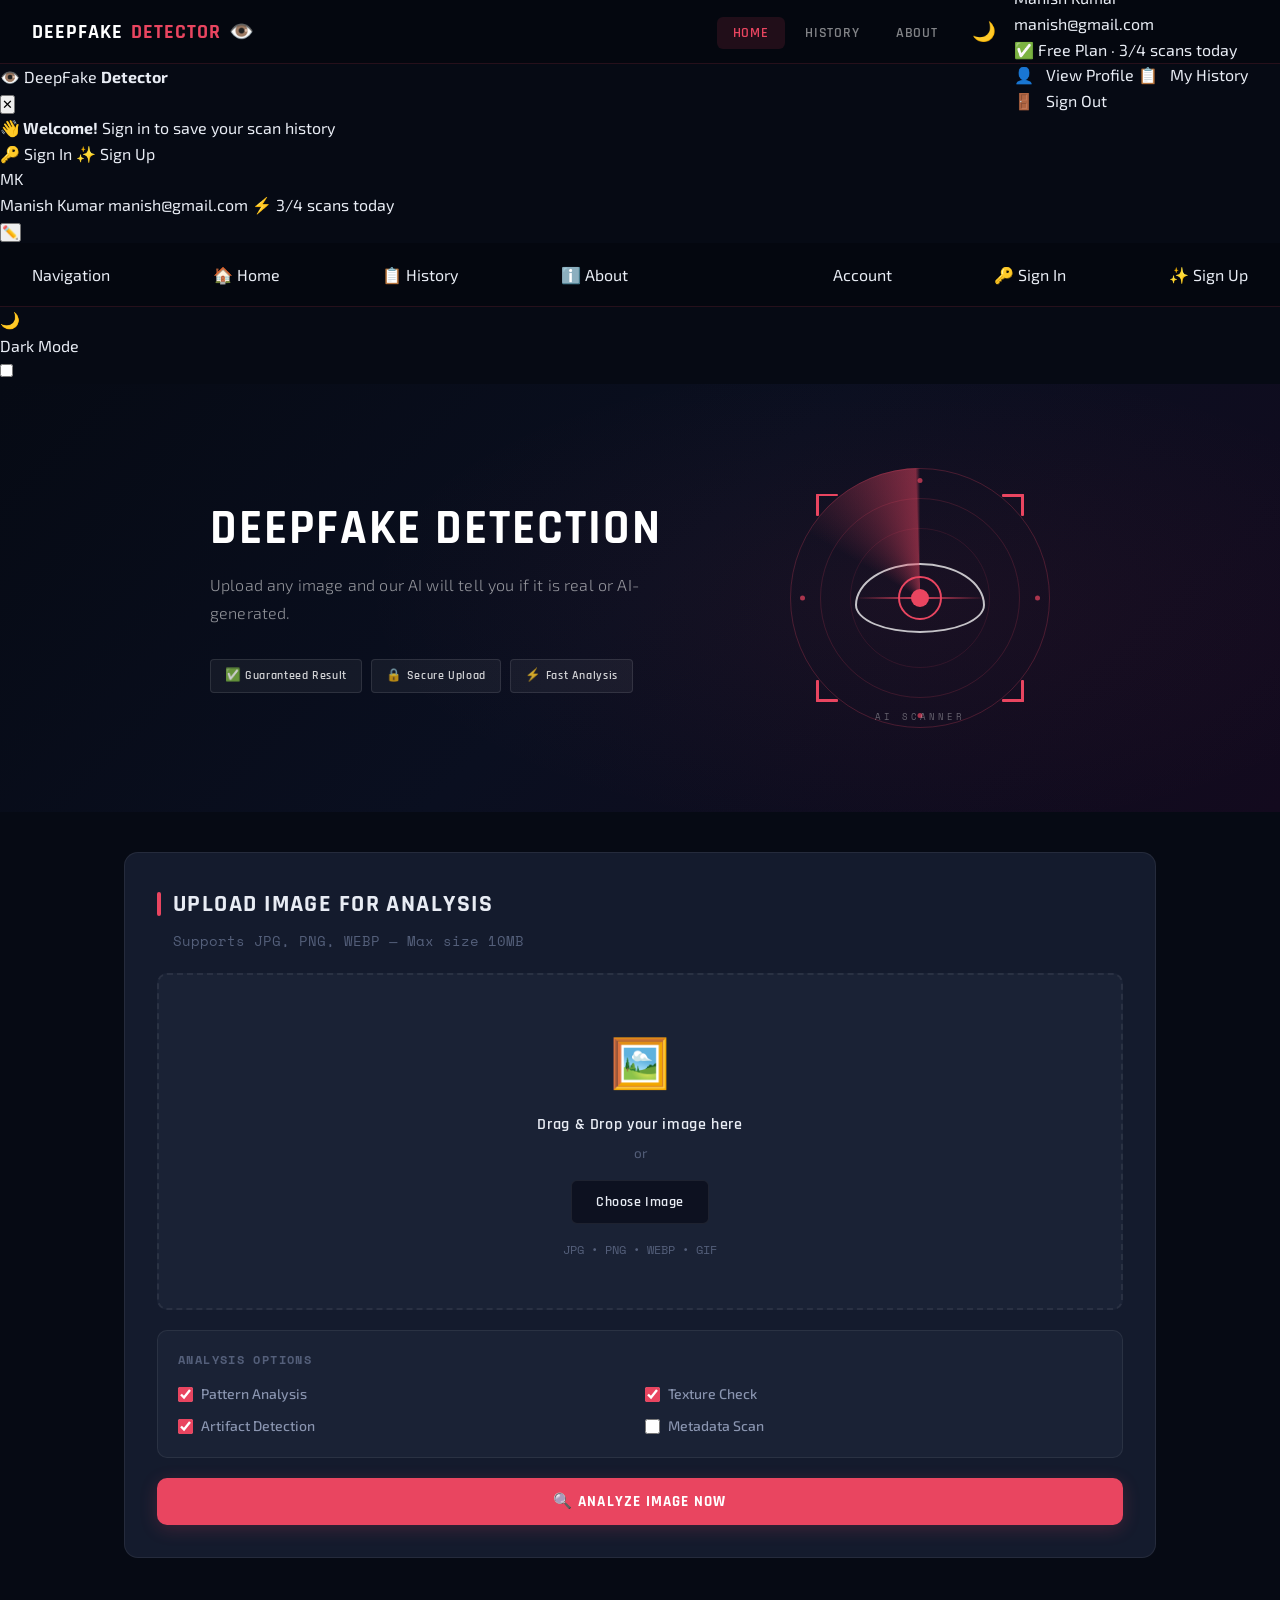
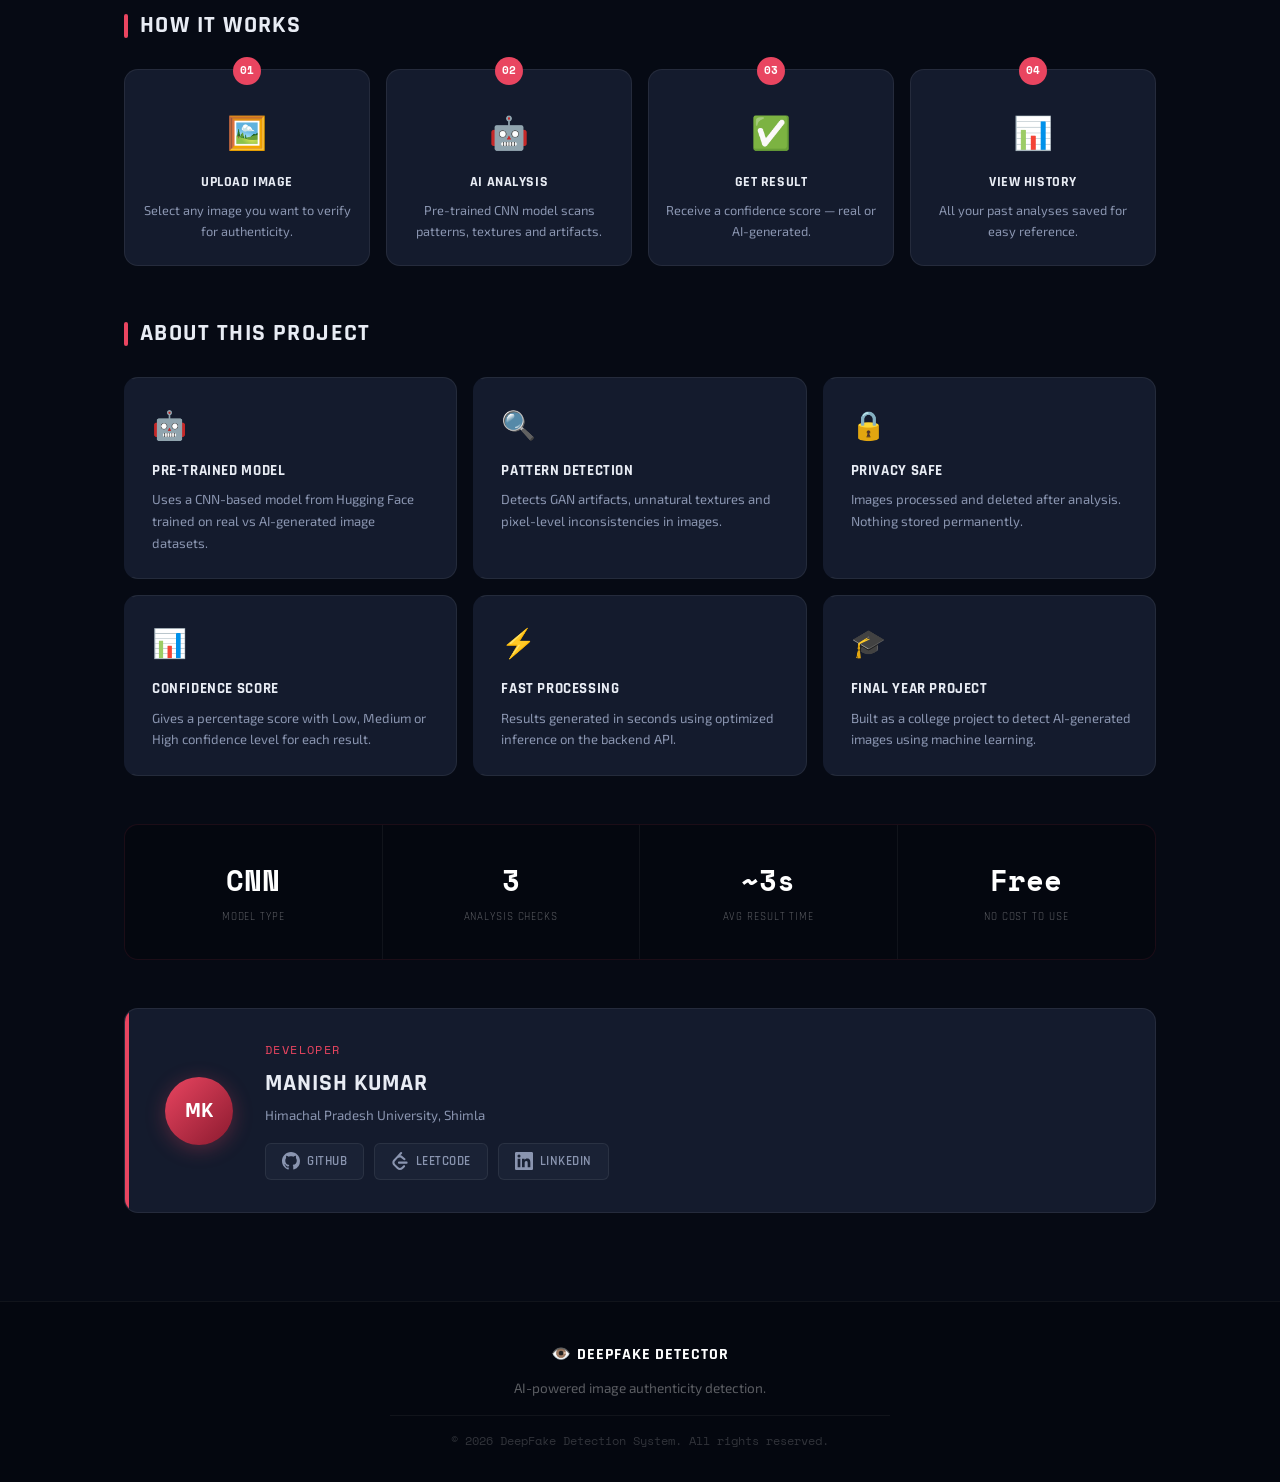
==== frontend/index.html @ dfc689d2 "first commit" ====
<!DOCTYPE html>
<html lang="en" data-theme="dark">
<head>
  <meta charset="UTF-8" />
  <meta name="viewport" content="width=device-width, initial-scale=1.0"/>
  <title>DeepFake Detection System</title>
  <link rel="stylesheet" href="style.css" />
  <link rel="stylesheet" href="hamburger.css" />
  <link rel="stylesheet" href="mobile.css" />
</head>
<body>

  <!-- NAV -->
  <nav>
    <div class="nav-logo">DeepFake <strong>Detector</strong> <span>👁️</span></div>
    <div class="nav-right">
      <ul class="nav-links">
        <li><a href="index.html" class="active">Home</a></li>
        <li><a href="history.html">History</a></li>
        <li><a href="about.html">About</a></li>
      </ul>
      <button class="theme-toggle" id="desktopThemeBtn" onclick="toggleTheme()" aria-label="Toggle theme">
        <span class="theme-icon">🌙</span>
      </button>
      <div class="desktop-profile-wrap">
        <button class="desktop-profile-btn" id="desktopProfileBtn" onclick="toggleDesktopDropdown()">
          <div class="desktop-profile-avatar" id="desktopAvatarText">MK</div>
          <span class="desktop-profile-name" id="desktopProfileName">Manish</span>
          <span style="font-size:10px;color:#e94560;">▾</span>
        </button>
        <div class="desktop-profile-dropdown" id="desktopDropdown">
          <div class="dropdown-user-header">
            <div class="dropdown-user-name" id="dropdownName">Manish Kumar</div>
            <div class="dropdown-user-email" id="dropdownEmail">manish@gmail.com</div>
            <div class="dropdown-user-plan">✅ Free Plan · <span id="dropdownScans">3/4</span> scans today</div>
          </div>
          <a href="profile.html" class="dropdown-item">👤 &nbsp; View Profile</a>
          <a href="history.html" class="dropdown-item">📋 &nbsp; My History</a>
          <div class="dropdown-divider"></div>
          <div class="dropdown-item danger" onclick="signOut()">🚪 &nbsp; Sign Out</div>
        </div>
      </div>
      <!-- HAMBURGER BUTTON -->
      <button class="hamburger-btn" id="hamburgerBtn" onclick="toggleMenu()" aria-label="Open menu">
        <span class="bar"></span>
        <span class="bar"></span>
        <span class="bar"></span>
      </button>
    </div>
  </nav>

  <!-- OVERLAY -->
  <div class="menu-overlay" id="menuOverlay" onclick="closeMenu()"></div>

  <!-- SIDE MENU -->
  <aside class="side-menu" id="sideMenu">
    <div class="menu-header">
      <div class="menu-logo">👁️ DeepFake <strong>Detector</strong></div>
      <button class="menu-close" onclick="closeMenu()">✕</button>
    </div>
    <div class="menu-profile">
      <div class="menu-profile-guest" id="menuGuestSection">
        <div class="menu-guest-text">
          <strong>👋 Welcome!</strong>
          Sign in to save your scan history
        </div>
        <div class="menu-auth-btns">
          <a href="signin.html" class="menu-btn-signin" onclick="closeMenu()">🔑 Sign In</a>
          <a href="signup.html" class="menu-btn-signup" onclick="closeMenu()">✨ Sign Up</a>
        </div>
      </div>
      <div class="menu-profile-user" id="menuUserSection">
        <div class="menu-avatar" id="menuAvatarText">MK</div>
        <div class="menu-user-info">
          <span class="menu-user-name" id="menuUserName">Manish Kumar</span>
          <span class="menu-user-email" id="menuUserEmail">manish@gmail.com</span>
          <span class="menu-scan-badge" id="menuScanBadge">⚡ 3/4 scans today</span>
        </div>
        <button class="menu-edit-btn" onclick="editProfile()">✏️</button>
      </div>
    </div>
    <nav class="menu-nav">
      <div class="menu-section-label">Navigation</div>
      <a href="index.html" class="menu-nav-item active" onclick="closeMenu()">
        <span class="menu-nav-icon">🏠</span>
        <span class="menu-nav-text">Home</span>
      </a>
      <a href="history.html" class="menu-nav-item" onclick="closeMenu()" id="menuHistoryLink">
        <span class="menu-nav-icon">📋</span>
        <span class="menu-nav-text">History</span>
        <span class="menu-nav-badge" id="menuHistoryBadge" style="display:none;">3</span>
      </a>
      <a href="about.html" class="menu-nav-item" onclick="closeMenu()">
        <span class="menu-nav-icon">ℹ️</span>
        <span class="menu-nav-text">About</span>
      </a>
      <a href="profile.html" class="menu-nav-item" id="menuProfileLink" style="display:none;" onclick="closeMenu()">
        <span class="menu-nav-icon">👤</span>
        <span class="menu-nav-text">My Profile</span>
      </a>
      <div class="menu-divider"></div>
      <div class="menu-section-label">Account</div>
      <a href="signin.html" class="menu-nav-item" id="menuSignInLink" onclick="closeMenu()">
        <span class="menu-nav-icon">🔑</span>
        <span class="menu-nav-text">Sign In</span>
      </a>
      <a href="signup.html" class="menu-nav-item" id="menuSignUpLink" onclick="closeMenu()">
        <span class="menu-nav-icon">✨</span>
        <span class="menu-nav-text">Sign Up</span>
      </a>
      <button class="menu-nav-item signout" id="menuSignOutBtn" style="display:none;" onclick="signOut()">
        <span class="menu-nav-icon">🚪</span>
        <span class="menu-nav-text">Sign Out</span>
      </button>
    </nav>
    <div class="menu-footer">
      <div class="theme-row">
        <div class="theme-row-label">
          <div class="theme-row-icon" id="themeRowIcon">🌙</div>
          <span id="themeRowText">Dark Mode</span>
        </div>
        <label class="theme-switch">
          <input type="checkbox" id="themeSwitchInput" onchange="toggleThemeSwitch(this)">
          <span class="theme-slider"></span>
        </label>
      </div>
    </div>
  </aside>

  <!-- HERO -->
  <header class="hero">
    <div class="hero-text">
      <h1>DeepFake Detection</h1>
      <p class="hero-sub">Upload any image and our AI will tell you if it is real or AI-generated.</p>
      <div class="badges">
        <span class="badge">✅ Guaranteed Result</span>
        <span class="badge">🔒 Secure Upload</span>
        <span class="badge">⚡ Fast Analysis</span>
      </div>
    </div>
    <div class="scanner-wrap">
      <div class="scanner-container">
        <div class="ring ring-1"></div>
        <div class="ring ring-2"></div>
        <div class="ring ring-3"></div>
        <div class="eye-outer">
          <div class="eye-inner">
            <div class="iris"><div class="pupil"></div></div>
          </div>
        </div>
        <div class="scan-line"></div>
        <div class="bracket top-left"></div>
        <div class="bracket top-right"></div>
        <div class="bracket bottom-left"></div>
        <div class="bracket bottom-right"></div>
        <div class="radar-sweep"></div>
        <div class="orbit-dot dot-top"></div>
        <div class="orbit-dot dot-right"></div>
        <div class="orbit-dot dot-bottom"></div>
        <div class="orbit-dot dot-left"></div>
        <div class="scanner-label">AI SCANNER</div>
      </div>
    </div>
  </header>

  <main class="container">

    <section class="upload-section">
      <h2>Upload Image for Analysis</h2>
      <p class="section-sub">Supports JPG, PNG, WEBP — Max size 10MB</p>
      <div class="drop-zone" id="dropZone">
        <div id="previewContainer" style="display:none; flex-direction:column; align-items:center; gap:12px; padding:16px; width:100%;">
          <img id="imagePreview" src="" alt="Preview" style="max-width:100%; max-height:260px; border-radius:10px; object-fit:contain; border:2px solid rgba(233,69,96,0.4);" />
          <button onclick="removeImage()" style="background:rgba(239,68,68,0.15); border:1px solid rgba(239,68,68,0.4); color:#ef4444; padding:6px 16px; border-radius:8px; cursor:pointer; font-size:13px;">✕ Remove</button>
          <div id="previewInfo" style="font-size:12px; color:#64748b; font-family:monospace;"></div>
        </div>
        <div id="uploadUI">
          <div class="drop-icon">🖼️</div>
          <p class="drop-title">Drag &amp; Drop your image here</p>
          <p class="drop-sub">or</p>
          <label class="btn-upload" for="imageUpload">Choose Image</label>
          <p class="file-formats">JPG &bull; PNG &bull; WEBP &bull; GIF</p>
        </div>
        <input type="file" id="imageUpload" accept="image/*" />
      </div>
      <div id="errorMsg" style="display:none; margin-top:10px; padding:12px 18px; background:rgba(239,68,68,0.1); border:1px solid rgba(239,68,68,0.3); border-radius:10px; color:#ef4444; font-size:14px; text-align:center;"></div>
      <div class="options-box">
        <h3>Analysis Options</h3>
        <div class="options-grid">
          <div class="option-item"><input type="checkbox" id="opt1" checked /><label for="opt1">Pattern Analysis</label></div>
          <div class="option-item"><input type="checkbox" id="opt2" checked /><label for="opt2">Texture Check</label></div>
          <div class="option-item"><input type="checkbox" id="opt3" checked /><label for="opt3">Artifact Detection</label></div>
          <div class="option-item"><input type="checkbox" id="opt4" /><label for="opt4">Metadata Scan</label></div>
        </div>
      </div>
      <button class="btn-analyze" id="analyzeBtn" onclick="analyzeImage()">🔍 Analyze Image Now</button>
    </section>

    <section class="how-it-works">
      <h2>How It Works</h2>
      <div class="steps-grid">
        <div class="step-card"><div class="step-number">01</div><div class="step-icon">🖼️</div><h4>Upload Image</h4><p>Select any image you want to verify for authenticity.</p></div>
        <div class="step-card"><div class="step-number">02</div><div class="step-icon">🤖</div><h4>AI Analysis</h4><p>Pre-trained CNN model scans patterns, textures and artifacts.</p></div>
        <div class="step-card"><div class="step-number">03</div><div class="step-icon">✅</div><h4>Get Result</h4><p>Receive a confidence score — real or AI-generated.</p></div>
        <div class="step-card"><div class="step-number">04</div><div class="step-icon">📊</div><h4>View History</h4><p>All your past analyses saved for easy reference.</p></div>
      </div>
    </section>

    <section class="features-section">
      <h2>About This Project</h2>
      <div class="features-grid">
        <div class="feature-card"><div class="feature-icon">🤖</div><h4>Pre-trained Model</h4><p>Uses a CNN-based model from Hugging Face trained on real vs AI-generated image datasets.</p></div>
        <div class="feature-card"><div class="feature-icon">🔍</div><h4>Pattern Detection</h4><p>Detects GAN artifacts, unnatural textures and pixel-level inconsistencies in images.</p></div>
        <div class="feature-card"><div class="feature-icon">🔒</div><h4>Privacy Safe</h4><p>Images processed and deleted after analysis. Nothing stored permanently.</p></div>
        <div class="feature-card"><div class="feature-icon">📊</div><h4>Confidence Score</h4><p>Gives a percentage score with Low, Medium or High confidence level for each result.</p></div>
        <div class="feature-card"><div class="feature-icon">⚡</div><h4>Fast Processing</h4><p>Results generated in seconds using optimized inference on the backend API.</p></div>
        <div class="feature-card"><div class="feature-icon">🎓</div><h4>Final Year Project</h4><p>Built as a college project to detect AI-generated images using machine learning.</p></div>
      </div>
    </section>

    <section class="stats-section">
      <div class="stat-box"><div class="stat-number">CNN</div><div class="stat-label">Model Type</div></div>
      <div class="stat-box"><div class="stat-number">3</div><div class="stat-label">Analysis Checks</div></div>
      <div class="stat-box"><div class="stat-number">~3s</div><div class="stat-label">Avg Result Time</div></div>
      <div class="stat-box"><div class="stat-number">Free</div><div class="stat-label">No Cost to Use</div></div>
    </section>

    <section class="developer-section">
      <div class="dev-card">
        <div class="dev-avatar">MK</div>
        <div class="dev-info">
          <p class="dev-role">Developer</p>
          <h3 class="dev-name">Manish Kumar</h3>
          <p class="dev-college">Himachal Pradesh University, Shimla</p>
          <div class="dev-links">
            <a href="https://github.com/ankit252525" target="_blank" class="dev-link">
              <svg width="18" height="18" viewBox="0 0 24 24" fill="currentColor"><path d="M12 0C5.37 0 0 5.37 0 12c0 5.31 3.435 9.795 8.205 11.385.6.105.825-.255.825-.57 0-.285-.015-1.23-.015-2.235-3.015.555-3.795-.735-4.035-1.41-.135-.345-.72-1.41-1.23-1.695-.42-.225-1.02-.78-.015-.795.945-.015 1.62.87 1.845 1.23 1.08 1.815 2.805 1.305 3.495.99.105-.78.42-1.305.765-1.605-2.67-.3-5.46-1.335-5.46-5.925 0-1.305.465-2.385 1.23-3.225-.12-.3-.54-1.53.12-3.18 0 0 1.005-.315 3.3 1.23.96-.27 1.98-.405 3-.405s2.04.135 3 .405c2.295-1.56 3.3-1.23 3.3-1.23.66 1.65.24 2.88.12 3.18.765.84 1.23 1.905 1.23 3.225 0 4.605-2.805 5.625-5.475 5.925.435.375.81 1.095.81 2.22 0 1.605-.015 2.895-.015 3.3 0 .315.225.69.825.57A12.02 12.02 0 0 0 24 12c0-6.63-5.37-12-12-12z"/></svg>
              GitHub
            </a>
            <a href="https://leetcode.com/manishkumar" target="_blank" class="dev-link">
              <svg width="18" height="18" viewBox="0 0 24 24" fill="currentColor"><path d="M13.483 0a1.374 1.374 0 0 0-.961.438L7.116 6.226l-3.854 4.126a5.266 5.266 0 0 0-1.209 2.104 5.35 5.35 0 0 0-.125.513 5.527 5.527 0 0 0 .062 2.362 5.83 5.83 0 0 0 .349 1.017 5.938 5.938 0 0 0 1.271 1.818l4.277 4.193.039.038c2.248 2.165 5.852 2.133 8.063-.074l2.396-2.392c.54-.54.54-1.414.003-1.955a1.378 1.378 0 0 0-1.951-.003l-2.396 2.392a3.021 3.021 0 0 1-4.205.038l-.02-.019-4.276-4.193c-.652-.64-.972-1.469-.948-2.263a2.68 2.68 0 0 1 .066-.523 2.545 2.545 0 0 1 .619-1.164L9.13 8.114c1.058-1.134 3.204-1.27 4.43-.278l3.501 2.831c.593.48 1.461.387 1.94-.207a1.384 1.384 0 0 0-.207-1.943l-3.5-2.831c-.8-.647-1.766-1.045-2.774-1.202l2.015-2.158A1.384 1.384 0 0 0 13.483 0zm-2.866 12.815a1.38 1.38 0 0 0-1.38 1.382 1.38 1.38 0 0 0 1.38 1.382H20.79a1.38 1.38 0 0 0 1.38-1.382 1.38 1.38 0 0 0-1.38-1.382z"/></svg>
              LeetCode
            </a>
            <a href="https://www.linkedin.com/in/manish-kumar-a32762274/" target="_blank" class="dev-link">
              <svg width="18" height="18" viewBox="0 0 24 24" fill="currentColor"><path d="M20.447 20.452h-3.554v-5.569c0-1.328-.027-3.037-1.852-3.037-1.853 0-2.136 1.445-2.136 2.939v5.667H9.351V9h3.414v1.561h.046c.477-.9 1.637-1.85 3.37-1.85 3.601 0 4.267 2.37 4.267 5.455v6.286zM5.337 7.433a2.062 2.062 0 0 1-2.063-2.065 2.064 2.064 0 1 1 2.063 2.065zm1.782 13.019H3.555V9h3.564v11.452zM22.225 0H1.771C.792 0 0 .774 0 1.729v20.542C0 23.227.792 24 1.771 24h20.451C23.2 24 24 23.227 24 22.271V1.729C24 .774 23.2 0 22.222 0h.003z"/></svg>
              LinkedIn
            </a>
          </div>
        </div>
      </div>
    </section>

  </main>

  <footer>
    <div class="footer-content">
      <div class="footer-logo">👁️ DeepFake Detector</div>
      <p class="footer-desc">AI-powered image authenticity detection.</p>
      <p class="footer-copy">&copy; 2026 DeepFake Detection System. All rights reserved.</p>
    </div>
  </footer>

  <script src="hamburger.js"></script>
  <script>
    const API_URL = "http://127.0.0.1:5000/api/analyze";
    let selectedFile = null;

    document.getElementById('imageUpload').addEventListener('change', function(e) {
      if (e.target.files[0]) handleFile(e.target.files[0]);
    });

    const dropZone = document.getElementById('dropZone');
    dropZone.addEventListener('dragover', e => { e.preventDefault(); dropZone.style.borderColor = '#e94560'; });
    dropZone.addEventListener('dragleave', () => { dropZone.style.borderColor = ''; });
    dropZone.addEventListener('drop', e => { e.preventDefault(); dropZone.style.borderColor = ''; if (e.dataTransfer.files[0]) handleFile(e.dataTransfer.files[0]); });
    dropZone.addEventListener('click', e => { if (e.target.tagName === 'BUTTON' || e.target.tagName === 'LABEL') return; if (selectedFile) return; document.getElementById('imageUpload').click(); });

    function handleFile(file) {
      if (!['image/jpeg','image/png','image/webp','image/gif'].includes(file.type)) { showError('❌ Invalid file type. Use JPG, PNG, WEBP or GIF.'); return; }
      if (file.size > 10*1024*1024) { showError('❌ File too large. Max 10MB.'); return; }
      hideError();
      selectedFile = file;
      const reader = new FileReader();
      reader.onload = e => {
        document.getElementById('imagePreview').src = e.target.result;
        const size = file.size > 1024*1024 ? (file.size/(1024*1024)).toFixed(2)+' MB' : (file.size/1024).toFixed(1)+' KB';
        document.getElementById('previewInfo').textContent = `📄 ${file.name}  •  📦 ${size}  •  🖼️ ${file.type.split('/')[1].toUpperCase()}`;
        document.getElementById('previewContainer').style.display = 'flex';
        document.getElementById('uploadUI').style.display = 'none';
      };
      reader.readAsDataURL(file);
    }

    function removeImage() {
      selectedFile = null;
      document.getElementById('imageUpload').value = '';
      document.getElementById('imagePreview').src = '';
      document.getElementById('previewContainer').style.display = 'none';
      document.getElementById('uploadUI').style.display = 'block';
      hideError();
    }

    function showError(msg) { const el = document.getElementById('errorMsg'); el.textContent = msg; el.style.display = 'block'; }
    function hideError() { document.getElementById('errorMsg').style.display = 'none'; }

    async function analyzeImage() {
      if (!selectedFile) { showError('⚠️ Please select an image first.'); return; }
      const btn = document.getElementById('analyzeBtn');
      btn.textContent = '⏳ Analyzing...';
      btn.style.background = '#374151';
      btn.style.pointerEvents = 'none';
      hideError();
      try {
        const formData = new FormData();
        formData.append('image', selectedFile);
        const response = await fetch(API_URL, { method: 'POST', body: formData });
        const data = await response.json();
        if (!response.ok || !data.success) throw new Error(data.error || 'API error.');
        localStorage.setItem('deepfake_result', JSON.stringify(data));
        const reader = new FileReader();
        reader.onload = e => { localStorage.setItem('deepfake_image', e.target.result); window.location.href = 'result.html'; };
        reader.readAsDataURL(selectedFile);
      } catch (err) {
        btn.textContent = '🔍 Analyze Image Now';
        btn.style.background = '';
        btn.style.pointerEvents = '';
        showError('❌ ' + err.message + ' — Make sure Flask server is running.');
      }
    }
  </script>

</body>
</html>
---- frontend/style.css ----
@import url('https://fonts.googleapis.com/css2?family=Space+Mono:wght@400;700&family=Rajdhani:wght@400;500;600;700&family=Exo+2:wght@300;400;500;600;700;800&display=swap');

/* ── DARK THEME ── */
:root, [data-theme="dark"] {
  --bg: #060a14;
  --bg2: #0d1120;
  --bg3: #131928;
  --surface: #141b2d;
  --surface2: #1a2235;
  --border: rgba(255,255,255,0.07);
  --text: #e8ecf4;
  --text2: #8a95b0;
  --text3: #545f7a;
  --accent: #e94560;
  --accent-glow: rgba(233,69,96,0.2);
  --accent2: #00d4ff;
  --nav-bg: #04070f;
}

/* ── LIGHT THEME ── */
[data-theme="light"] {
  --bg: #f0f2f7;
  --bg2: #ffffff;
  --bg3: #e4e8f0;
  --surface: #ffffff;
  --surface2: #f6f8fc;
  --border: rgba(0,0,0,0.08);
  --text: #0f1624;
  --text2: #4a5470;
  --text3: #8a95b0;
  --accent: #e94560;
  --accent-glow: rgba(233,69,96,0.15);
  --accent2: #0099cc;
  --nav-bg: #04070f;
}

/* ── RESET ── */
*, *::before, *::after { margin: 0; padding: 0; box-sizing: border-box; }
html { scroll-behavior: smooth; }
body { font-family: 'Exo 2', sans-serif; background: var(--bg); color: var(--text); font-size: 16px; line-height: 1.6; transition: background 0.3s, color 0.3s; }
a { text-decoration: none; color: inherit; }
ul { list-style: none; }
input[type="file"] { display: none; }

/* ── NAVBAR ── */
nav {
  display: flex;
  align-items: center;
  justify-content: space-between;
  padding: 0 2rem;
  height: 64px;
  background: var(--nav-bg);
  border-bottom: 1px solid rgba(233,69,96,0.15);
  position: sticky;
  top: 0;
  z-index: 100;
}
.nav-logo { display: flex; align-items: center; gap: 8px; font-family: 'Rajdhani', sans-serif; font-size: 1.25rem; font-weight: 700; color: #fff; letter-spacing: 0.05em; text-transform: uppercase; }
.nav-logo strong { color: var(--accent); }
.nav-right { display: flex; align-items: center; gap: 0.75rem; }
.nav-links { display: flex; gap: 0.25rem; }
.nav-links a { padding: 7px 16px; font-size: 0.875rem; font-weight: 600; font-family: 'Rajdhani', sans-serif; letter-spacing: 0.06em; text-transform: uppercase; color: rgba(255,255,255,0.5); border-radius: 6px; transition: all 0.2s; }
.nav-links a:hover { color: #fff; background: rgba(255,255,255,0.07); }
.nav-links a.active { color: var(--accent); background: rgba(233,69,96,0.12); }

/* ── THEME TOGGLE (desktop) ── */
.theme-toggle { background: transparent; border: none; padding: 6px; font-size: 1.2rem; cursor: pointer; color: #fff; border-radius: 50%; width: 36px; height: 36px; display: flex; align-items: center; justify-content: center; transition: background 0.2s, transform 0.2s; line-height: 1; }
.theme-toggle:hover { background: rgba(233,69,96,0.15); transform: rotate(20deg); }

/* ── HAMBURGER BUTTON ──
   IMPORTANT: defined here (outside media query) so reset doesn't collapse .bar spans
── */
.hamburger-btn {
  display: none;
  flex-direction: column;
  justify-content: center;
  align-items: center;
  gap: 5px;
  width: 38px;
  height: 38px;
  background: rgba(233,69,96,0.15);
  border: 1px solid rgba(233,69,96,0.4);
  border-radius: 8px;
  cursor: pointer;
  padding: 0;
  flex-shrink: 0;
}

.hamburger-btn .bar {
  display: block;
  width: 20px;
  height: 2px;
  background: #ffffff;
  border-radius: 2px;
  transition: all 0.3s ease;
  transform-origin: center;
}

.hamburger-btn.open .bar:nth-child(1) { transform: translateY(7px) rotate(45deg); }
.hamburger-btn.open .bar:nth-child(2) { opacity: 0; }
.hamburger-btn.open .bar:nth-child(3) { transform: translateY(-7px) rotate(-45deg); }

/* Show hamburger on mobile */
@media (max-width: 768px) {
  nav {
    position: fixed;
    top: 0; left: 0; right: 0;
    height: 56px;
    padding: 0 16px;
    z-index: 100;
  }
  .nav-links { display: none; }
  .theme-toggle { display: none; }
  .desktop-profile-wrap { display: none; }
  .hamburger-btn { display: flex; }
}

/* ── HERO ── */
.hero { background: linear-gradient(135deg, #060a14 0%, #0a0f20 50%, #130a1e 100%); padding: 4rem 2rem; display: flex; align-items: center; justify-content: center; gap: 5rem; flex-wrap: wrap; position: relative; overflow: hidden; }
.hero::before { content: ''; position: absolute; inset: 0; background: radial-gradient(ellipse 60% 80% at 70% 50%, rgba(233,69,96,0.06) 0%, transparent 70%); pointer-events: none; }
.hero-text { max-width: 480px; position: relative; }
.hero h1 { font-family: 'Rajdhani', sans-serif; font-size: clamp(2rem, 4.5vw, 3rem); font-weight: 700; color: #fff; letter-spacing: 0.04em; line-height: 1.1; margin-bottom: 1rem; text-transform: uppercase; }
.hero-sub { font-size: 1rem; font-weight: 300; color: rgba(255,255,255,0.55); margin-bottom: 2rem; line-height: 1.75; letter-spacing: 0.01em; }
.badges { display: flex; flex-wrap: wrap; gap: 0.6rem; }
.badge { padding: 6px 14px; background: rgba(255,255,255,0.05); border: 1px solid rgba(255,255,255,0.1); border-radius: 4px; font-size: 0.78rem; font-weight: 600; font-family: 'Rajdhani', sans-serif; letter-spacing: 0.05em; color: rgba(255,255,255,0.8); }

/* ── SCANNER ── */
.scanner-wrap { display: flex; align-items: center; justify-content: center; width: 300px; height: 300px; flex-shrink: 0; }
.scanner-container { position: relative; width: 260px; height: 260px; display: flex; align-items: center; justify-content: center; }
.ring { position: absolute; border-radius: 50%; border: 1.5px solid rgba(233,69,96,0.25); animation: ringPulse 3s ease-in-out infinite; }
.ring-1 { width: 260px; height: 260px; }
.ring-2 { width: 200px; height: 200px; animation-delay: 0.4s; border-color: rgba(233,69,96,0.18); }
.ring-3 { width: 140px; height: 140px; animation-delay: 0.8s; border-color: rgba(233,69,96,0.12); }
@keyframes ringPulse { 0%,100% { opacity:0.5; transform:scale(1); } 50% { opacity:1; transform:scale(1.03); } }
.radar-sweep { position: absolute; width: 260px; height: 260px; border-radius: 50%; background: conic-gradient(from 0deg, transparent 300deg, rgba(233,69,96,0.25) 330deg, rgba(233,69,96,0.5) 358deg, transparent 360deg); animation: radarSpin 3s linear infinite; }
@keyframes radarSpin { to { transform: rotate(360deg); } }
.eye-outer { position: absolute; width: 130px; height: 70px; border: 2.5px solid rgba(255,255,255,0.75); border-radius: 50% 50% 50% 50% / 60% 60% 40% 40%; display: flex; align-items: center; justify-content: center; overflow: hidden; animation: eyeBlink 4s ease-in-out infinite; }
@keyframes eyeBlink { 0%,85%,100% { transform:scaleY(1); } 90% { transform:scaleY(0.08); } }
.eye-inner { width: 50px; height: 50px; border-radius: 50%; display: flex; align-items: center; justify-content: center; }
.iris { width: 44px; height: 44px; border-radius: 50%; border: 2.5px solid var(--accent); display: flex; align-items: center; justify-content: center; animation: irisGlow 2s ease-in-out infinite alternate; }
@keyframes irisGlow { from { box-shadow:0 0 6px rgba(233,69,96,0.4); } to { box-shadow:0 0 18px rgba(233,69,96,0.9),0 0 30px rgba(233,69,96,0.4); } }
.pupil { width: 18px; height: 18px; border-radius: 50%; background: var(--accent); animation: pupilPulse 2s ease-in-out infinite alternate; }
@keyframes pupilPulse { from { transform:scale(0.85); opacity:0.8; } to { transform:scale(1); opacity:1; } }
.scan-line { position: absolute; width: 130px; height: 2px; background: linear-gradient(90deg, transparent, rgba(233,69,96,0.9), transparent); animation: scanMove 2.5s ease-in-out infinite; }
@keyframes scanMove { 0% { transform:translateY(-28px); opacity:0; } 15% { opacity:1; } 85% { opacity:1; } 100% { transform:translateY(28px); opacity:0; } }
.bracket { position: absolute; width: 22px; height: 22px; }
.bracket::before,.bracket::after { content:''; position:absolute; background:var(--accent); border-radius:1px; }
.bracket::before { width:100%; height:2.5px; top:0; }
.bracket::after { width:2.5px; height:100%; top:0; }
.top-left { top:26px; left:26px; }
.top-right { top:26px; right:26px; transform:scaleX(-1); }
.bottom-left { bottom:26px; left:26px; transform:scaleY(-1); }
.bottom-right { bottom:26px; right:26px; transform:scale(-1); }
.orbit-dot { position:absolute; width:5px; height:5px; background:rgba(233,69,96,0.7); border-radius:50%; animation:dotGlow 2s ease-in-out infinite alternate; }
@keyframes dotGlow { from { opacity:0.4; } to { opacity:1; box-shadow:0 0 6px rgba(233,69,96,0.8); } }
.dot-top { top:10px; left:50%; transform:translateX(-50%); }
.dot-right { right:10px; top:50%; transform:translateY(-50%); animation-delay:0.5s; }
.dot-bottom { bottom:10px; left:50%; transform:translateX(-50%); animation-delay:1s; }
.dot-left { left:10px; top:50%; transform:translateY(-50%); animation-delay:1.5s; }
.scanner-label { position:absolute; bottom:4px; left:50%; transform:translateX(-50%); font-family:'Space Mono',monospace; font-size:9px; letter-spacing:3px; color:rgba(255,255,255,0.35); white-space:nowrap; }

/* ── CONTAINER ── */
.container { max-width: 1080px; margin: 0 auto; padding: 2.5rem 1.5rem; }

/* ── SECTION H2 ── */
section h2 { font-family:'Rajdhani',sans-serif; font-size:1.5rem; font-weight:700; color:var(--text); margin-bottom:1.5rem; display:flex; align-items:center; gap:12px; text-transform:uppercase; letter-spacing:0.06em; }
section h2::before { content:''; display:inline-block; width:4px; height:24px; background:var(--accent); border-radius:99px; flex-shrink:0; }

/* ── UPLOAD ── */
.upload-section { background:var(--surface); border:1px solid var(--border); border-radius:14px; padding:2rem; margin-bottom:3rem; }
.section-sub { font-size:0.85rem; color:var(--text3); margin-top:-1rem; margin-bottom:20px; padding-left:16px; font-family:'Space Mono',monospace; }
.drop-zone { border:2px dashed var(--border); border-radius:10px; background:var(--surface2); padding:3rem 2rem; text-align:center; cursor:pointer; margin-bottom:1.25rem; transition:all 0.2s; }
.drop-zone:hover { border-color:var(--accent); background:rgba(233,69,96,0.04); }
.drop-icon { font-size:3rem; margin-bottom:0.75rem; }
.drop-title { font-size:1rem; font-weight:600; font-family:'Rajdhani',sans-serif; letter-spacing:0.04em; color:var(--text); margin-bottom:0.3rem; }
.drop-sub { font-size:0.85rem; color:var(--text3); margin-bottom:1rem; }
.btn-upload { display:inline-block; background:var(--bg2); color:var(--text); border:1px solid var(--border); padding:10px 24px; border-radius:6px; font-size:0.875rem; font-weight:600; font-family:'Rajdhani',sans-serif; letter-spacing:0.04em; cursor:pointer; transition:all 0.2s; margin-bottom:1rem; }
.btn-upload:hover { background:var(--accent); color:#fff; border-color:var(--accent); }
.file-formats { font-size:0.75rem; color:var(--text3); font-family:'Space Mono',monospace; }
.options-box { background:var(--surface2); border:1px solid var(--border); border-radius:10px; padding:1.25rem; margin-bottom:1.25rem; }
.options-box h3 { font-size:0.72rem; font-weight:700; color:var(--text3); text-transform:uppercase; letter-spacing:0.12em; margin-bottom:0.875rem; font-family:'Space Mono',monospace; }
.options-grid { display:grid; grid-template-columns:repeat(2,1fr); gap:0.6rem; }
.option-item { display:flex; align-items:center; gap:8px; font-size:0.875rem; color:var(--text2); }
.option-item input[type="checkbox"] { display:block; width:15px; height:15px; accent-color:var(--accent); flex-shrink:0; }
.option-item label { cursor:pointer; font-weight:500; }
.btn-analyze { width:100%; padding:14px; background:var(--accent); color:#fff; border:none; border-radius:10px; font-size:0.95rem; font-weight:700; font-family:'Rajdhani',sans-serif; letter-spacing:0.08em; text-transform:uppercase; cursor:pointer; transition:all 0.2s; box-shadow:0 4px 18px var(--accent-glow); }
.btn-analyze:hover { background:#d63651; transform:translateY(-2px); }

/* ── STEPS ── */
.how-it-works { margin-bottom:3rem; }
.steps-grid { display:grid; grid-template-columns:repeat(4,1fr); gap:1rem; }
.step-card { background:var(--surface); border:1px solid var(--border); border-radius:14px; padding:1.75rem 1rem 1.5rem; text-align:center; position:relative; transition:all 0.2s; }
.step-card:hover { transform:translateY(-3px); border-color:rgba(233,69,96,0.3); }
.step-number { position:absolute; top:-13px; left:50%; transform:translateX(-50%); background:var(--accent); color:#fff; width:28px; height:28px; border-radius:50%; display:flex; align-items:center; justify-content:center; font-size:0.68rem; font-weight:700; font-family:'Space Mono',monospace; }
.step-icon { font-size:2rem; margin:0.5rem 0 0.875rem; }
.step-card h4 { font-size:0.9rem; font-weight:700; font-family:'Rajdhani',sans-serif; letter-spacing:0.04em; text-transform:uppercase; color:var(--text); margin-bottom:0.4rem; }
.step-card p { font-size:0.8rem; color:var(--text2); line-height:1.6; }

/* ── FEATURES ── */
.features-section { margin-bottom:3rem; }
.features-grid { display:grid; grid-template-columns:repeat(3,1fr); gap:1rem; }
.feature-card { background:var(--surface); border:1px solid var(--border); border-left:4px solid transparent; border-radius:14px; padding:1.5rem; transition:all 0.2s; }
.feature-card:hover { border-left-color:var(--accent); transform:translateY(-2px); }
.feature-icon { font-size:1.75rem; margin-bottom:0.75rem; }
.feature-card h4 { font-size:0.95rem; font-weight:700; font-family:'Rajdhani',sans-serif; letter-spacing:0.04em; text-transform:uppercase; color:var(--text); margin-bottom:0.4rem; }
.feature-card p { font-size:0.82rem; color:var(--text2); line-height:1.65; }

/* ── STATS ── */
.stats-section { display:grid; grid-template-columns:repeat(4,1fr); background:#04070f; border-radius:14px; overflow:hidden; margin-bottom:3rem; border:1px solid rgba(233,69,96,0.1); }
.stat-box { padding:2rem 1rem; text-align:center; border-right:1px solid rgba(255,255,255,0.05); transition:background 0.2s; }
.stat-box:last-child { border-right:none; }
.stat-box:hover { background:rgba(233,69,96,0.04); }
.stat-number { font-family:'Space Mono',monospace; font-size:1.8rem; font-weight:700; color:#fff; margin-bottom:0.4rem; }
.stat-label { font-size:0.7rem; color:rgba(255,255,255,0.35); text-transform:uppercase; letter-spacing:0.08em; font-family:'Rajdhani',sans-serif; }

/* ── DEVELOPER ── */
.developer-section { margin-bottom:3rem; }
.dev-card { background:var(--surface); border:1px solid var(--border); border-radius:14px; padding:2rem 2.5rem; display:flex; align-items:center; gap:2rem; position:relative; overflow:hidden; }
.dev-card::before { content:''; position:absolute; left:0; top:0; bottom:0; width:4px; background:var(--accent); border-radius:4px 0 0 4px; }
.dev-avatar { width:68px; height:68px; border-radius:50%; background:linear-gradient(135deg,var(--accent),#8b1a2f); display:flex; align-items:center; justify-content:center; font-family:'Rajdhani',sans-serif; font-size:1.4rem; font-weight:700; color:#fff; flex-shrink:0; box-shadow:0 4px 20px rgba(233,69,96,0.3); }
.dev-info { flex:1; }
.dev-role { font-size:0.72rem; font-family:'Space Mono',monospace; color:var(--accent); text-transform:uppercase; letter-spacing:0.12em; margin-bottom:0.25rem; }
.dev-name { font-family:'Rajdhani',sans-serif; font-size:1.5rem; font-weight:700; color:var(--text); letter-spacing:0.04em; text-transform:uppercase; margin-bottom:0.2rem; }
.dev-college { font-size:0.83rem; color:var(--text2); margin-bottom:1rem; }
.dev-links { display:flex; gap:0.6rem; flex-wrap:wrap; }
.dev-link { display:inline-flex; align-items:center; gap:7px; padding:7px 16px; border:1px solid var(--border); border-radius:6px; background:var(--surface2); color:var(--text2); font-size:0.82rem; font-weight:600; font-family:'Rajdhani',sans-serif; letter-spacing:0.04em; text-transform:uppercase; transition:all 0.2s; }
.dev-link:hover { background:var(--accent); color:#fff; border-color:var(--accent); transform:translateY(-2px); }
.dev-link svg { flex-shrink:0; }

/* ── FOOTER ── */
footer { background:#04070f; border-top:1px solid rgba(255,255,255,0.05); padding:2.5rem 1.5rem 2rem; }
.footer-content { max-width:500px; margin:0 auto; text-align:center; }
.footer-logo { font-family:'Rajdhani',sans-serif; font-size:1rem; font-weight:700; color:#fff; letter-spacing:0.06em; text-transform:uppercase; margin-bottom:0.6rem; }
.footer-desc { font-size:0.85rem; color:rgba(255,255,255,0.35); margin-bottom:1rem; }
.footer-copy { font-size:0.72rem; color:rgba(255,255,255,0.18); border-top:1px solid rgba(255,255,255,0.05); padding-top:1rem; margin-top:1rem; font-family:'Space Mono',monospace; }

/* ── SCROLLBAR ── */
::-webkit-scrollbar { width:6px; }
::-webkit-scrollbar-track { background:var(--bg2); }
::-webkit-scrollbar-thumb { background:#2a3347; border-radius:4px; }
::-webkit-scrollbar-thumb:hover { background:var(--accent); }
::selection { background:rgba(233,69,96,0.2); }
---- frontend/mobile.css ----
/* mobile.css — No hamburger conflicts, z-index clean */

/* NAV — fixed mobile, z-index BELOW overlay+sidemenu */
@media (max-width: 768px) {
  nav {
    position: fixed !important;
    top: 0 !important; left: 0 !important; right: 0 !important;
    height: 56px !important;
    padding: 0 16px !important;
    z-index: 100 !important;
    background: rgba(4,7,15,0.97) !important;
    backdrop-filter: blur(14px) !important;
  }
  .nav-logo { font-size: 15px !important; }
  .nav-right { gap: 8px !important; }
}

/* HERO */
@media (max-width: 900px) {
  .hero {
    flex-direction: column-reverse !important;
    padding: 72px 20px 32px !important;
    text-align: center !important;
    gap: 20px !important;
    min-height: auto !important;
    align-items: center !important;
  }
  .scanner-wrap { width: 100% !important; display: flex !important; justify-content: center !important; }
  .scanner-container { width: 210px !important; height: 210px !important; }
  .ring-1 { width: 210px !important; height: 210px !important; }
  .ring-2 { width: 160px !important; height: 160px !important; }
  .ring-3 { width: 110px !important; height: 110px !important; }
  .radar-sweep { width: 210px !important; height: 210px !important; }
  .eye-outer { width: 100px !important; height: 55px !important; }
  .scan-line { width: 100px !important; }
  .hero-text { max-width: 100% !important; }
  .hero-text h1 { font-size: clamp(1.5rem, 7vw, 2rem) !important; line-height: 1.15 !important; }
  .hero-sub { font-size: 13px !important; margin: 6px 0 14px !important; }
  .badges { justify-content: center !important; flex-wrap: wrap !important; gap: 6px !important; }
  .badge { font-size: 11px !important; padding: 5px 10px !important; border-radius: 20px !important; }
}

/* UPLOAD */
@media (max-width: 768px) {
  .upload-section { padding: 18px 14px !important; border-radius: 14px !important; margin-bottom: 18px !important; }
  .upload-section h2 { font-size: 1.1rem !important; }
  .section-sub { font-size: 12px !important; margin-bottom: 12px !important; }
  .drop-zone { padding: 20px 12px !important; border-radius: 12px !important; }
  .drop-icon { font-size: 28px !important; }
  .drop-title { font-size: 14px !important; }
  .drop-sub { font-size: 12px !important; }
  .btn-upload { padding: 9px 22px !important; font-size: 13px !important; }
  .file-formats { font-size: 11px !important; }
  .options-box { padding: 12px !important; border-radius: 10px !important; margin-top: 12px !important; }
  .options-box h3 { font-size: 11px !important; margin-bottom: 8px !important; }
  .options-grid { grid-template-columns: 1fr 1fr !important; gap: 6px !important; }
  .option-item label { font-size: 12px !important; }
  .btn-analyze { font-size: 14px !important; padding: 13px !important; border-radius: 10px !important; margin-top: 12px !important; }
}

/* STEPS */
@media (max-width: 768px) {
  .steps-grid { grid-template-columns: 1fr 1fr !important; gap: 10px !important; }
  .step-card { padding: 14px 10px !important; border-radius: 12px !important; }
  .step-number { font-size: 18px !important; }
  .step-icon { font-size: 20px !important; }
  .step-card h4 { font-size: 12px !important; }
  .step-card p { font-size: 11px !important; }
}

/* FEATURES */
@media (max-width: 768px) {
  .features-grid { grid-template-columns: 1fr 1fr !important; gap: 10px !important; }
  .feature-card { padding: 14px 10px !important; border-radius: 12px !important; }
  .feature-icon { font-size: 22px !important; }
  .feature-card h4 { font-size: 12px !important; }
  .feature-card p { font-size: 11px !important; }
}

/* STATS */
@media (max-width: 768px) {
  .stats-section { grid-template-columns: 1fr 1fr !important; }
  .stat-box { padding: 16px 8px !important; }
  .stat-number { font-size: 1.5rem !important; }
  .stat-label { font-size: 10px !important; }
}

/* DEV */
@media (max-width: 768px) {
  .dev-card { flex-direction: column !important; align-items: center !important; text-align: center !important; padding: 20px 16px !important; gap: 12px !important; }
  .dev-card::before { top: 0 !important; left: 0 !important; right: 0 !important; bottom: auto !important; width: auto !important; height: 4px !important; border-radius: 14px 14px 0 0 !important; }
  .dev-avatar { width: 56px !important; height: 56px !important; font-size: 18px !important; }
  .dev-name { font-size: 1rem !important; }
  .dev-college { font-size: 12px !important; }
  .dev-links { justify-content: center !important; flex-wrap: wrap !important; gap: 7px !important; }
  .dev-link { font-size: 12px !important; padding: 6px 12px !important; }
}

/* FOOTER */
@media (max-width: 768px) {
  footer { padding: 20px 16px 28px !important; text-align: center !important; }
  .footer-logo { font-size: 13px !important; }
  .footer-desc { font-size: 12px !important; }
  .footer-copy { font-size: 11px !important; }
}

/* RESULT PAGE */
@media (max-width: 768px) {
  .result-main { padding: 70px 14px 110px !important; }
  .result-topbar { flex-direction: column !important; align-items: stretch !important; text-align: center !important; gap: 10px !important; margin-bottom: 16px !important; }
  .result-heading { font-size: 1.2rem !important; }
  .result-grid { grid-template-columns: 1fr !important; gap: 14px !important; }
  .result-card { padding: 14px !important; border-radius: 14px !important; }
  .image-meta { grid-template-columns: 1fr 1fr !important; gap: 6px !important; }
  .score-display { flex-direction: column !important; align-items: center !important; gap: 14px !important; }
  .score-ring-wrap { width: 110px !important; height: 110px !important; }
  .score-number { font-size: 24px !important; }
  .score-legend { width: 100% !important; }
  .breakdown-name { font-size: 12px !important; }
  .breakdown-note { font-size: 11px !important; }
  .report-grid { grid-template-columns: 1fr !important; gap: 12px !important; }
  .report-footer-strip { flex-direction: column !important; gap: 5px !important; font-size: 11px !important; }
  .action-row {
    position: fixed !important;
    bottom: 0 !important; left: 0 !important; right: 0 !important;
    flex-direction: row !important; flex-wrap: wrap !important;
    gap: 6px !important; padding: 10px 12px !important;
    background: rgba(4,7,15,0.97) !important;
    backdrop-filter: blur(14px) !important;
    border-top: 1px solid rgba(233,69,96,0.12) !important;
    z-index: 90 !important;
  }
  .btn-action { flex: 1 !important; min-width: 120px !important; justify-content: center !important; padding: 10px 6px !important; font-size: 12px !important; }
  .btn-action.primary { flex: 100% !important; order: -1 !important; padding: 13px !important; font-size: 14px !important; }
}

/* TABLET */
@media (min-width: 769px) and (max-width: 1024px) {
  .steps-grid { grid-template-columns: repeat(2,1fr) !important; }
  .features-grid { grid-template-columns: repeat(3,1fr) !important; }
  .result-grid { grid-template-columns: 1fr !important; }
  .container { padding: 0 24px !important; }
}

/* SMALL SCREENS */
@media (max-width: 380px) {
  .options-grid { grid-template-columns: 1fr !important; }
  .stats-section { grid-template-columns: 1fr !important; }
  .steps-grid { grid-template-columns: 1fr !important; }
  .features-grid { grid-template-columns: 1fr !important; }
}
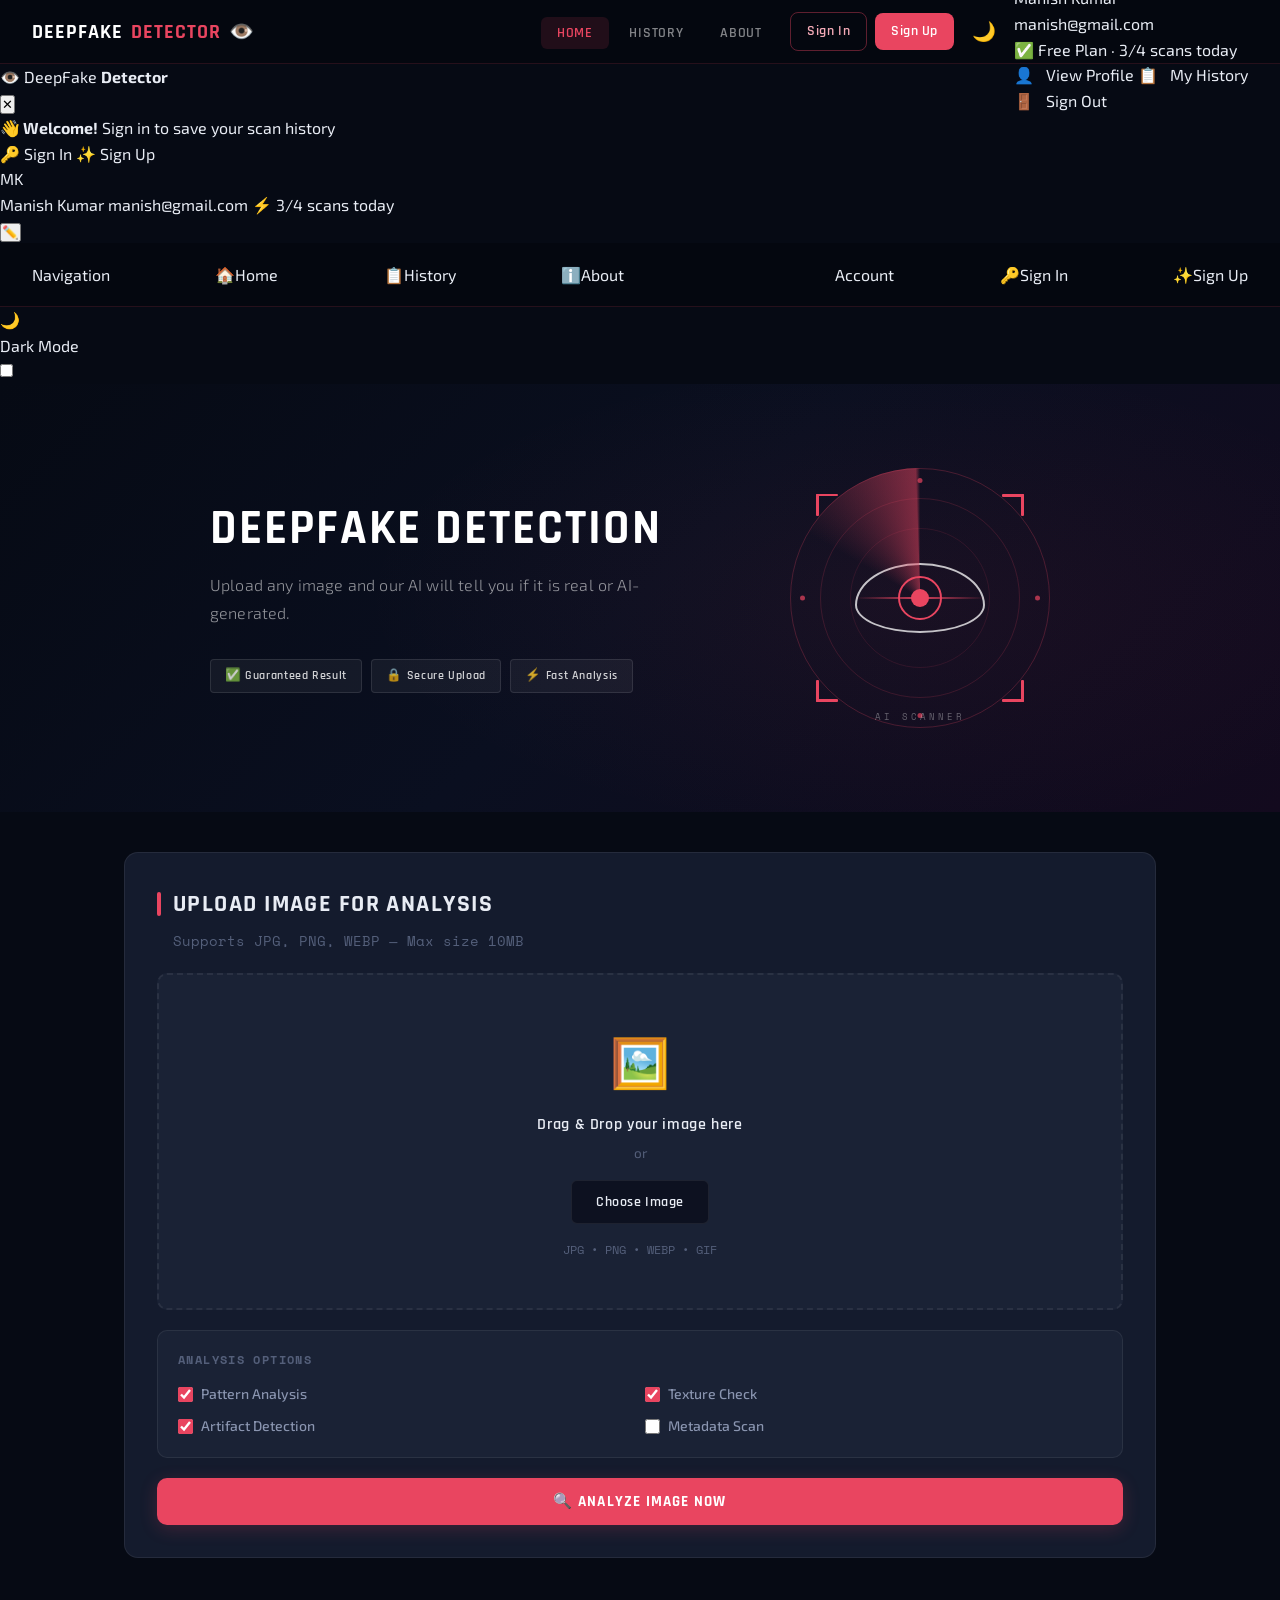
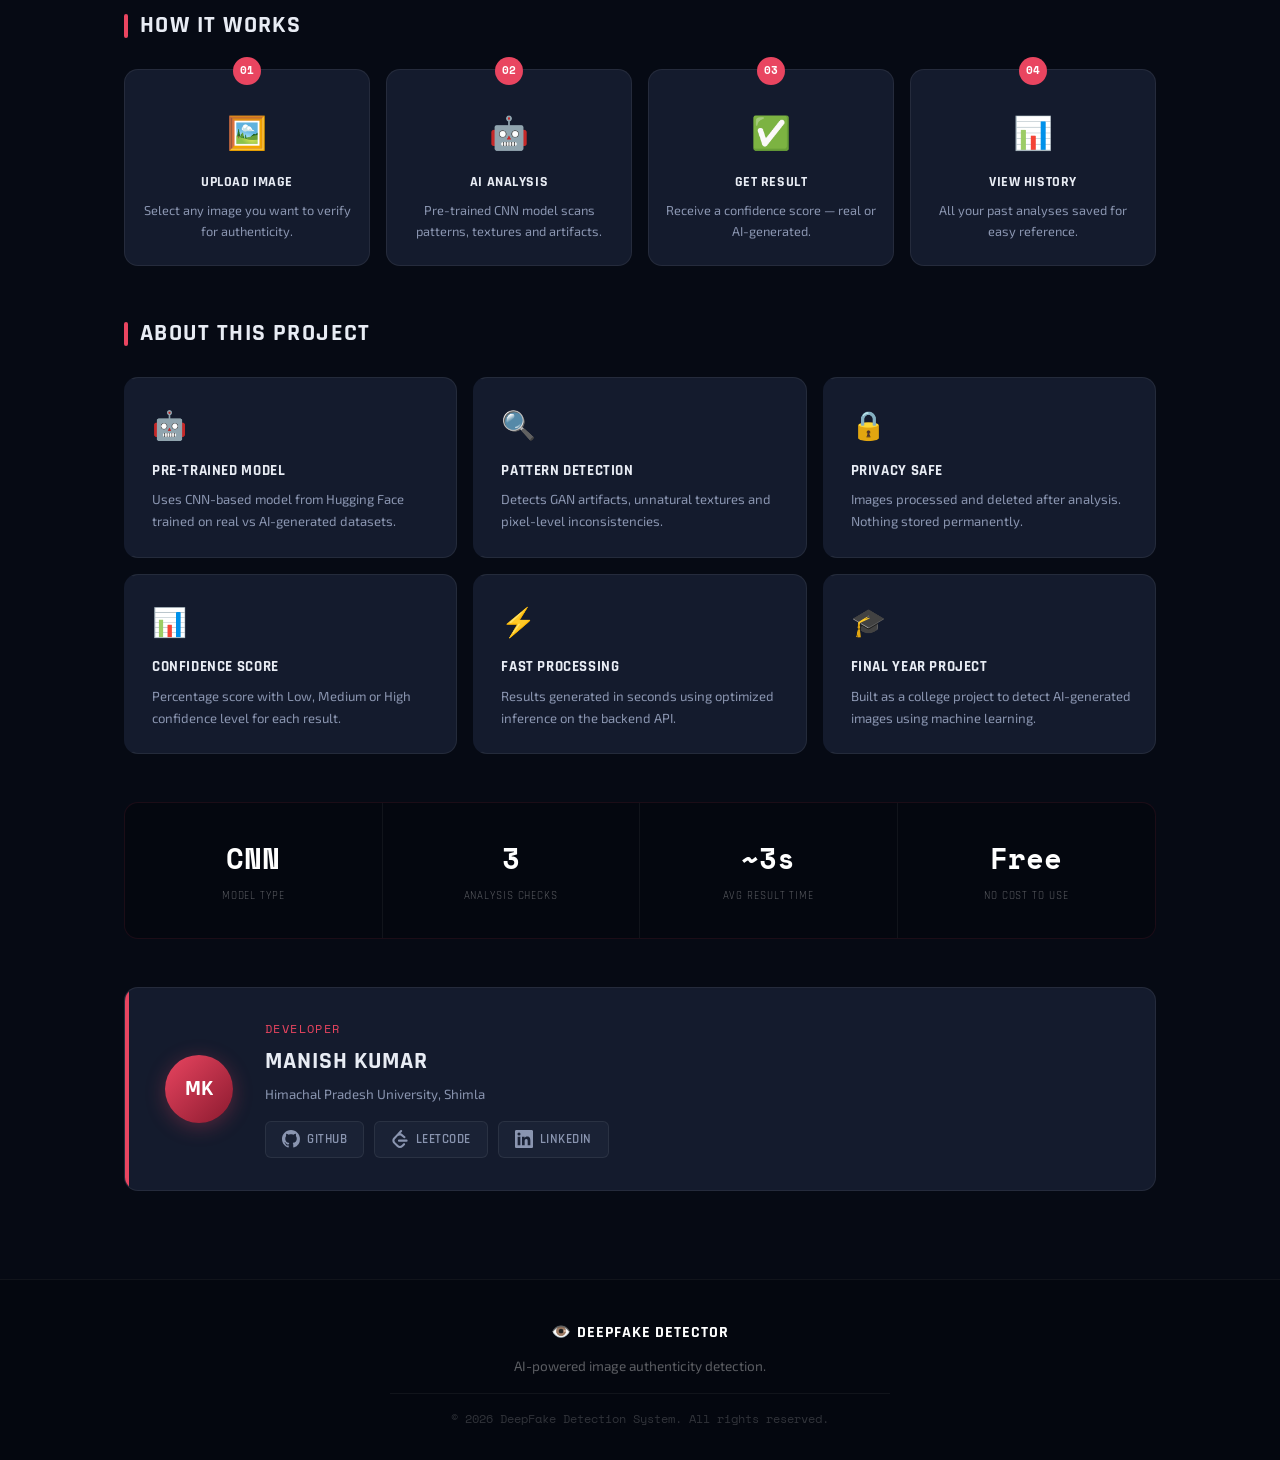
==== commit 13f1c821: "Add all frontend files" ====
--- a/frontend/index.html
+++ b/frontend/index.html
@@ -10,7 +10,6 @@
 </head>
 <body>
 
-  <!-- NAV -->
   <nav>
     <div class="nav-logo">DeepFake <strong>Detector</strong> <span>👁️</span></div>
     <div class="nav-right">
@@ -19,6 +18,11 @@
         <li><a href="history.html">History</a></li>
         <li><a href="about.html">About</a></li>
       </ul>
+      <!-- Desktop Auth Buttons -->
+      <div class="desktop-auth-btns" id="desktopAuthBtns">
+        <a href="signin.html" class="desk-signin">Sign In</a>
+        <a href="signup.html" class="desk-signup">Sign Up</a>
+      </div>
       <button class="theme-toggle" id="desktopThemeBtn" onclick="toggleTheme()" aria-label="Toggle theme">
         <span class="theme-icon">🌙</span>
       </button>
@@ -40,7 +44,6 @@
           <div class="dropdown-item danger" onclick="signOut()">🚪 &nbsp; Sign Out</div>
         </div>
       </div>
-      <!-- HAMBURGER BUTTON -->
       <button class="hamburger-btn" id="hamburgerBtn" onclick="toggleMenu()" aria-label="Open menu">
         <span class="bar"></span>
         <span class="bar"></span>
@@ -49,10 +52,7 @@
     </div>
   </nav>
 
-  <!-- OVERLAY -->
   <div class="menu-overlay" id="menuOverlay" onclick="closeMenu()"></div>
-
-  <!-- SIDE MENU -->
   <aside class="side-menu" id="sideMenu">
     <div class="menu-header">
       <div class="menu-logo">👁️ DeepFake <strong>Detector</strong></div>
@@ -82,35 +82,28 @@
     <nav class="menu-nav">
       <div class="menu-section-label">Navigation</div>
       <a href="index.html" class="menu-nav-item active" onclick="closeMenu()">
-        <span class="menu-nav-icon">🏠</span>
-        <span class="menu-nav-text">Home</span>
+        <span class="menu-nav-icon">🏠</span><span class="menu-nav-text">Home</span>
       </a>
       <a href="history.html" class="menu-nav-item" onclick="closeMenu()" id="menuHistoryLink">
-        <span class="menu-nav-icon">📋</span>
-        <span class="menu-nav-text">History</span>
+        <span class="menu-nav-icon">📋</span><span class="menu-nav-text">History</span>
         <span class="menu-nav-badge" id="menuHistoryBadge" style="display:none;">3</span>
       </a>
       <a href="about.html" class="menu-nav-item" onclick="closeMenu()">
-        <span class="menu-nav-icon">ℹ️</span>
-        <span class="menu-nav-text">About</span>
+        <span class="menu-nav-icon">ℹ️</span><span class="menu-nav-text">About</span>
       </a>
       <a href="profile.html" class="menu-nav-item" id="menuProfileLink" style="display:none;" onclick="closeMenu()">
-        <span class="menu-nav-icon">👤</span>
-        <span class="menu-nav-text">My Profile</span>
+        <span class="menu-nav-icon">👤</span><span class="menu-nav-text">My Profile</span>
       </a>
       <div class="menu-divider"></div>
       <div class="menu-section-label">Account</div>
       <a href="signin.html" class="menu-nav-item" id="menuSignInLink" onclick="closeMenu()">
-        <span class="menu-nav-icon">🔑</span>
-        <span class="menu-nav-text">Sign In</span>
+        <span class="menu-nav-icon">🔑</span><span class="menu-nav-text">Sign In</span>
       </a>
       <a href="signup.html" class="menu-nav-item" id="menuSignUpLink" onclick="closeMenu()">
-        <span class="menu-nav-icon">✨</span>
-        <span class="menu-nav-text">Sign Up</span>
+        <span class="menu-nav-icon">✨</span><span class="menu-nav-text">Sign Up</span>
       </a>
       <button class="menu-nav-item signout" id="menuSignOutBtn" style="display:none;" onclick="signOut()">
-        <span class="menu-nav-icon">🚪</span>
-        <span class="menu-nav-text">Sign Out</span>
+        <span class="menu-nav-icon">🚪</span><span class="menu-nav-text">Sign Out</span>
       </button>
     </nav>
     <div class="menu-footer">
@@ -127,7 +120,6 @@
     </div>
   </aside>
 
-  <!-- HERO -->
   <header class="hero">
     <div class="hero-text">
       <h1>DeepFake Detection</h1>
@@ -140,24 +132,14 @@
     </div>
     <div class="scanner-wrap">
       <div class="scanner-container">
-        <div class="ring ring-1"></div>
-        <div class="ring ring-2"></div>
-        <div class="ring ring-3"></div>
-        <div class="eye-outer">
-          <div class="eye-inner">
-            <div class="iris"><div class="pupil"></div></div>
-          </div>
-        </div>
+        <div class="ring ring-1"></div><div class="ring ring-2"></div><div class="ring ring-3"></div>
+        <div class="eye-outer"><div class="eye-inner"><div class="iris"><div class="pupil"></div></div></div></div>
         <div class="scan-line"></div>
-        <div class="bracket top-left"></div>
-        <div class="bracket top-right"></div>
-        <div class="bracket bottom-left"></div>
-        <div class="bracket bottom-right"></div>
+        <div class="bracket top-left"></div><div class="bracket top-right"></div>
+        <div class="bracket bottom-left"></div><div class="bracket bottom-right"></div>
         <div class="radar-sweep"></div>
-        <div class="orbit-dot dot-top"></div>
-        <div class="orbit-dot dot-right"></div>
-        <div class="orbit-dot dot-bottom"></div>
-        <div class="orbit-dot dot-left"></div>
+        <div class="orbit-dot dot-top"></div><div class="orbit-dot dot-right"></div>
+        <div class="orbit-dot dot-bottom"></div><div class="orbit-dot dot-left"></div>
         <div class="scanner-label">AI SCANNER</div>
       </div>
     </div>
@@ -169,10 +151,10 @@
       <h2>Upload Image for Analysis</h2>
       <p class="section-sub">Supports JPG, PNG, WEBP — Max size 10MB</p>
       <div class="drop-zone" id="dropZone">
-        <div id="previewContainer" style="display:none; flex-direction:column; align-items:center; gap:12px; padding:16px; width:100%;">
-          <img id="imagePreview" src="" alt="Preview" style="max-width:100%; max-height:260px; border-radius:10px; object-fit:contain; border:2px solid rgba(233,69,96,0.4);" />
-          <button onclick="removeImage()" style="background:rgba(239,68,68,0.15); border:1px solid rgba(239,68,68,0.4); color:#ef4444; padding:6px 16px; border-radius:8px; cursor:pointer; font-size:13px;">✕ Remove</button>
-          <div id="previewInfo" style="font-size:12px; color:#64748b; font-family:monospace;"></div>
+        <div id="previewContainer" style="display:none;flex-direction:column;align-items:center;gap:12px;padding:16px;width:100%;">
+          <img id="imagePreview" src="" alt="Preview" style="max-width:100%;max-height:260px;border-radius:10px;object-fit:contain;border:2px solid rgba(233,69,96,0.4);" />
+          <button onclick="removeImage()" style="background:rgba(239,68,68,0.15);border:1px solid rgba(239,68,68,0.4);color:#ef4444;padding:6px 16px;border-radius:8px;cursor:pointer;font-size:13px;">✕ Remove</button>
+          <div id="previewInfo" style="font-size:12px;color:#64748b;font-family:monospace;"></div>
         </div>
         <div id="uploadUI">
           <div class="drop-icon">🖼️</div>
@@ -183,7 +165,7 @@
         </div>
         <input type="file" id="imageUpload" accept="image/*" />
       </div>
-      <div id="errorMsg" style="display:none; margin-top:10px; padding:12px 18px; background:rgba(239,68,68,0.1); border:1px solid rgba(239,68,68,0.3); border-radius:10px; color:#ef4444; font-size:14px; text-align:center;"></div>
+      <div id="errorMsg" style="display:none;margin-top:10px;padding:12px 18px;background:rgba(239,68,68,0.1);border:1px solid rgba(239,68,68,0.3);border-radius:10px;color:#ef4444;font-size:14px;text-align:center;"></div>
       <div class="options-box">
         <h3>Analysis Options</h3>
         <div class="options-grid">
@@ -209,10 +191,10 @@
     <section class="features-section">
       <h2>About This Project</h2>
       <div class="features-grid">
-        <div class="feature-card"><div class="feature-icon">🤖</div><h4>Pre-trained Model</h4><p>Uses a CNN-based model from Hugging Face trained on real vs AI-generated image datasets.</p></div>
-        <div class="feature-card"><div class="feature-icon">🔍</div><h4>Pattern Detection</h4><p>Detects GAN artifacts, unnatural textures and pixel-level inconsistencies in images.</p></div>
+        <div class="feature-card"><div class="feature-icon">🤖</div><h4>Pre-trained Model</h4><p>Uses CNN-based model from Hugging Face trained on real vs AI-generated datasets.</p></div>
+        <div class="feature-card"><div class="feature-icon">🔍</div><h4>Pattern Detection</h4><p>Detects GAN artifacts, unnatural textures and pixel-level inconsistencies.</p></div>
         <div class="feature-card"><div class="feature-icon">🔒</div><h4>Privacy Safe</h4><p>Images processed and deleted after analysis. Nothing stored permanently.</p></div>
-        <div class="feature-card"><div class="feature-icon">📊</div><h4>Confidence Score</h4><p>Gives a percentage score with Low, Medium or High confidence level for each result.</p></div>
+        <div class="feature-card"><div class="feature-icon">📊</div><h4>Confidence Score</h4><p>Percentage score with Low, Medium or High confidence level for each result.</p></div>
         <div class="feature-card"><div class="feature-icon">⚡</div><h4>Fast Processing</h4><p>Results generated in seconds using optimized inference on the backend API.</p></div>
         <div class="feature-card"><div class="feature-icon">🎓</div><h4>Final Year Project</h4><p>Built as a college project to detect AI-generated images using machine learning.</p></div>
       </div>
@@ -262,7 +244,12 @@
 
   <script src="hamburger.js"></script>
   <script>
-    const API_URL = "http://127.0.0.1:5000/api/analyze";
+
+    const check = window.checkScanAllowed();
+    if (!check.allowed) { window.showUpgrade(check.reason); return; }
+    window.recordScan({ verdict, ai_score, real_score, confidence, processing_time, status:'completed' });
+    // ✅ RELATIVE URL — localhost aur ngrok dono pe kaam karega
+    const API_URL = "/api/analyze";
     let selectedFile = null;
 
     document.getElementById('imageUpload').addEventListener('change', function(e) {
@@ -276,7 +263,7 @@
     dropZone.addEventListener('click', e => { if (e.target.tagName === 'BUTTON' || e.target.tagName === 'LABEL') return; if (selectedFile) return; document.getElementById('imageUpload').click(); });
 
     function handleFile(file) {
-      if (!['image/jpeg','image/png','image/webp','image/gif'].includes(file.type)) { showError('❌ Invalid file type. Use JPG, PNG, WEBP or GIF.'); return; }
+      if (!['image/jpeg','image/png','image/webp','image/gif'].includes(file.type)) { showError('❌ Invalid file type.'); return; }
       if (file.size > 10*1024*1024) { showError('❌ File too large. Max 10MB.'); return; }
       hideError();
       selectedFile = file;
@@ -324,7 +311,7 @@
         btn.textContent = '🔍 Analyze Image Now';
         btn.style.background = '';
         btn.style.pointerEvents = '';
-        showError('❌ ' + err.message + ' — Make sure Flask server is running.');
+        showError('❌ ' + err.message);
       }
     }
   </script>
--- a/frontend/style.css
+++ b/frontend/style.css
@@ -106,13 +106,39 @@
     position: fixed;
     top: 0; left: 0; right: 0;
     height: 56px;
-    padding: 0 16px;
+    padding: 0 12px;
     z-index: 100;
+    overflow: visible;
+    display: flex;              /* ← add */
+    align-items: center;        /* ← add */
+    justify-content: space-between; /* ← add */
   }
-  .nav-links { display: none; }
-  .theme-toggle { display: none; }
-  .desktop-profile-wrap { display: none; }
-  .hamburger-btn { display: flex; }
+
+  .nav-logo {
+    font-size: 1.3rem !important;  /* ← chhota karo */
+    flex-shrink: 1 !important;
+    min-width: 0 !important;
+    overflow: hidden !important;
+    text-overflow: ellipsis !important;
+    white-space: nowrap !important;
+    max-width: calc(100% - 60px) !important; /* hamburger ke liye jagah */
+  }
+
+  .nav-right {
+    flex-shrink: 0 !important;
+    display: flex !important;
+    align-items: center !important;
+  }
+
+  .nav-links { display: none !important; }
+  .theme-toggle { display: none !important; }
+  .desktop-profile-wrap { display: none !important; }
+  
+  .hamburger-btn {
+    display: flex !important;
+    flex-shrink: 0 !important;
+    z-index: 101 !important;
+  }
 }
 
 /* ── HERO ── */
@@ -239,4 +265,45 @@
 ::-webkit-scrollbar-track { background:var(--bg2); }
 ::-webkit-scrollbar-thumb { background:#2a3347; border-radius:4px; }
 ::-webkit-scrollbar-thumb:hover { background:var(--accent); }
-::selection { background:rgba(233,69,96,0.2); }+::selection { background:rgba(233,69,96,0.2); }
+/* ── DESKTOP AUTH BUTTONS ── */
+.desktop-auth-btns {
+  display: flex;
+  align-items: center;
+  gap: 8px;
+}
+.desk-signin {
+  padding: 7px 16px;
+  border-radius: 8px;
+  font-size: 0.875rem;
+  font-weight: 600;
+  font-family: 'Rajdhani', sans-serif;
+  letter-spacing: 0.04em;
+  color: #f4aab7;
+  border: 1px solid rgba(233,69,96,0.4);
+  background: transparent;
+  text-decoration: none;
+  transition: all 0.2s;
+}
+.desk-signin:hover {
+  background: rgba(233,69,96,0.1);
+  color: #fff;
+}
+.desk-signup {
+  padding: 7px 16px;
+  border-radius: 8px;
+  font-size: 0.875rem;
+  font-weight: 600;
+  font-family: 'Rajdhani', sans-serif;
+  letter-spacing: 0.04em;
+  color: #fff;
+  background: #e94560;
+  border: none;
+  text-decoration: none;
+  transition: all 0.2s;
+}
+.desk-signup:hover { background: #d63651; }
+
+@media (max-width: 768px) {
+  .desktop-auth-btns { display: none !important; }
+}
--- a/frontend/mobile.css
+++ b/frontend/mobile.css
@@ -1,19 +1,4 @@
 /* mobile.css — No hamburger conflicts, z-index clean */
-
-/* NAV — fixed mobile, z-index BELOW overlay+sidemenu */
-@media (max-width: 768px) {
-  nav {
-    position: fixed !important;
-    top: 0 !important; left: 0 !important; right: 0 !important;
-    height: 56px !important;
-    padding: 0 16px !important;
-    z-index: 100 !important;
-    background: rgba(4,7,15,0.97) !important;
-    backdrop-filter: blur(14px) !important;
-  }
-  .nav-logo { font-size: 15px !important; }
-  .nav-right { gap: 8px !important; }
-}
 
 /* HERO */
 @media (max-width: 900px) {
@@ -148,4 +133,4 @@
   .stats-section { grid-template-columns: 1fr !important; }
   .steps-grid { grid-template-columns: 1fr !important; }
   .features-grid { grid-template-columns: 1fr !important; }
-}+}
